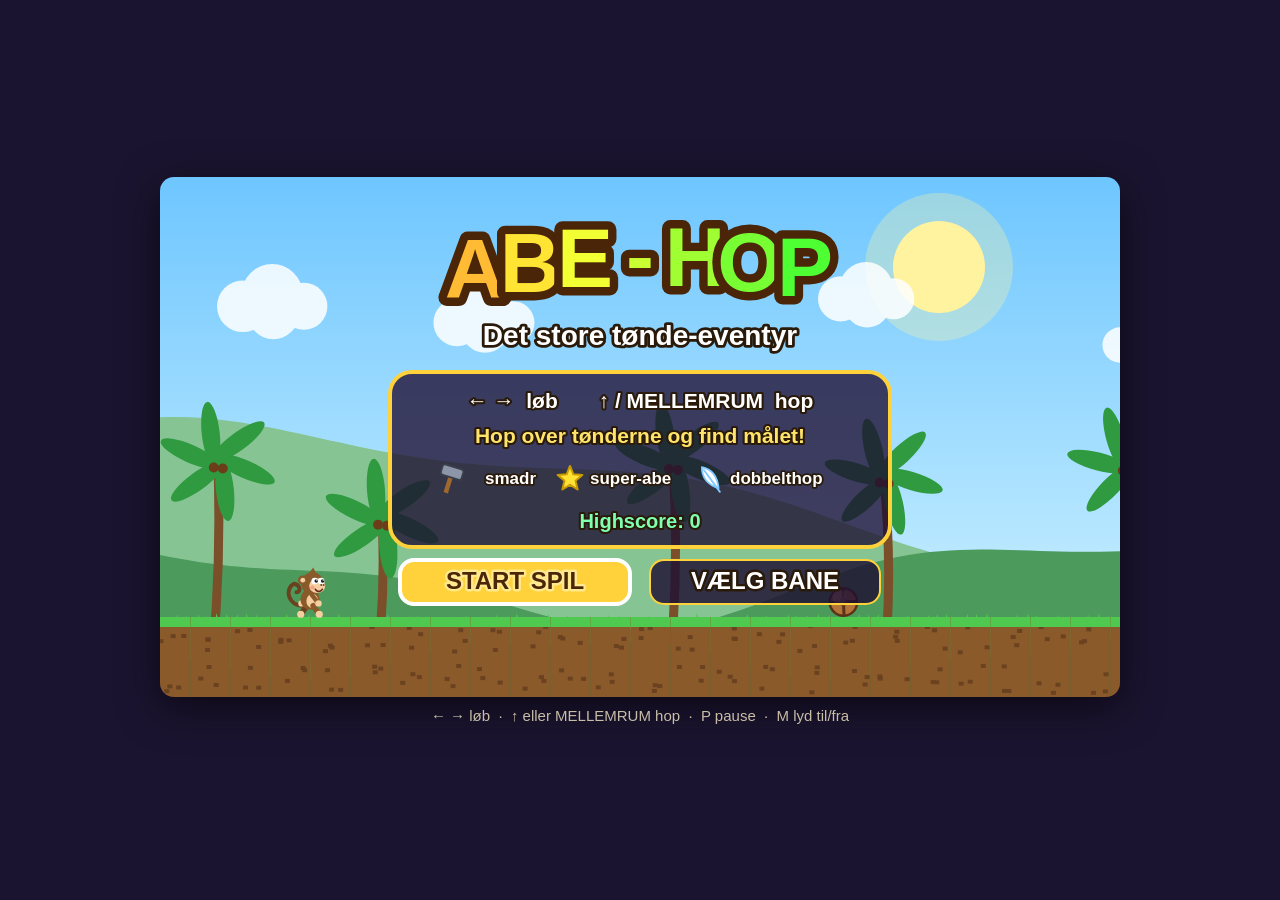
==== games/abe-hop/index.html @ 9ac28ca6 "Importer Abe-Hop med historik Co-Authored-By: Claude Opus 5.5 <noreply@anthropic.com>  git-subtree-d" ====
<!doctype html>
<html lang="da">
<head>
  <meta charset="utf-8">
  <meta name="viewport" content="width=device-width, initial-scale=1">
  <title>Abe-Hop</title>
  <link rel="stylesheet" href="style.css">
</head>
<body>
  <canvas id="game" width="960" height="520"></canvas>
  <p class="help">← → løb &nbsp;·&nbsp; ↑ eller MELLEMRUM hop &nbsp;·&nbsp; P pause &nbsp;·&nbsp; M lyd til/fra</p>

  <script src="js/input.js"></script>
  <script src="js/sound.js"></script>
  <script src="js/draw.js"></script>
  <script src="js/background.js"></script>
  <script src="js/levels.js"></script>
  <script src="js/level.js"></script>
  <script src="js/player.js"></script>
  <script src="js/barrel.js"></script>
  <script src="js/bomber.js"></script>
  <script src="js/powerups.js"></script>
  <script src="js/hud.js"></script>
  <script src="js/main.js"></script>
</body>
</html>
---- games/abe-hop/style.css ----
html, body {
  margin: 0;
  height: 100%;
  background: #1b1430;
  color: #f5e9c8;
  font-family: "Comic Sans MS", "Trebuchet MS", sans-serif;
}
body {
  display: flex;
  flex-direction: column;
  align-items: center;
  justify-content: center;
  gap: 10px;
}
canvas {
  max-width: 100vw;
  max-height: calc(100vh - 50px);
  aspect-ratio: 960 / 520;
  border-radius: 14px;
  box-shadow: 0 10px 40px rgba(0, 0, 0, 0.6);
  image-rendering: auto;
}
.help {
  margin: 0;
  font-size: 15px;
  opacity: 0.8;
}
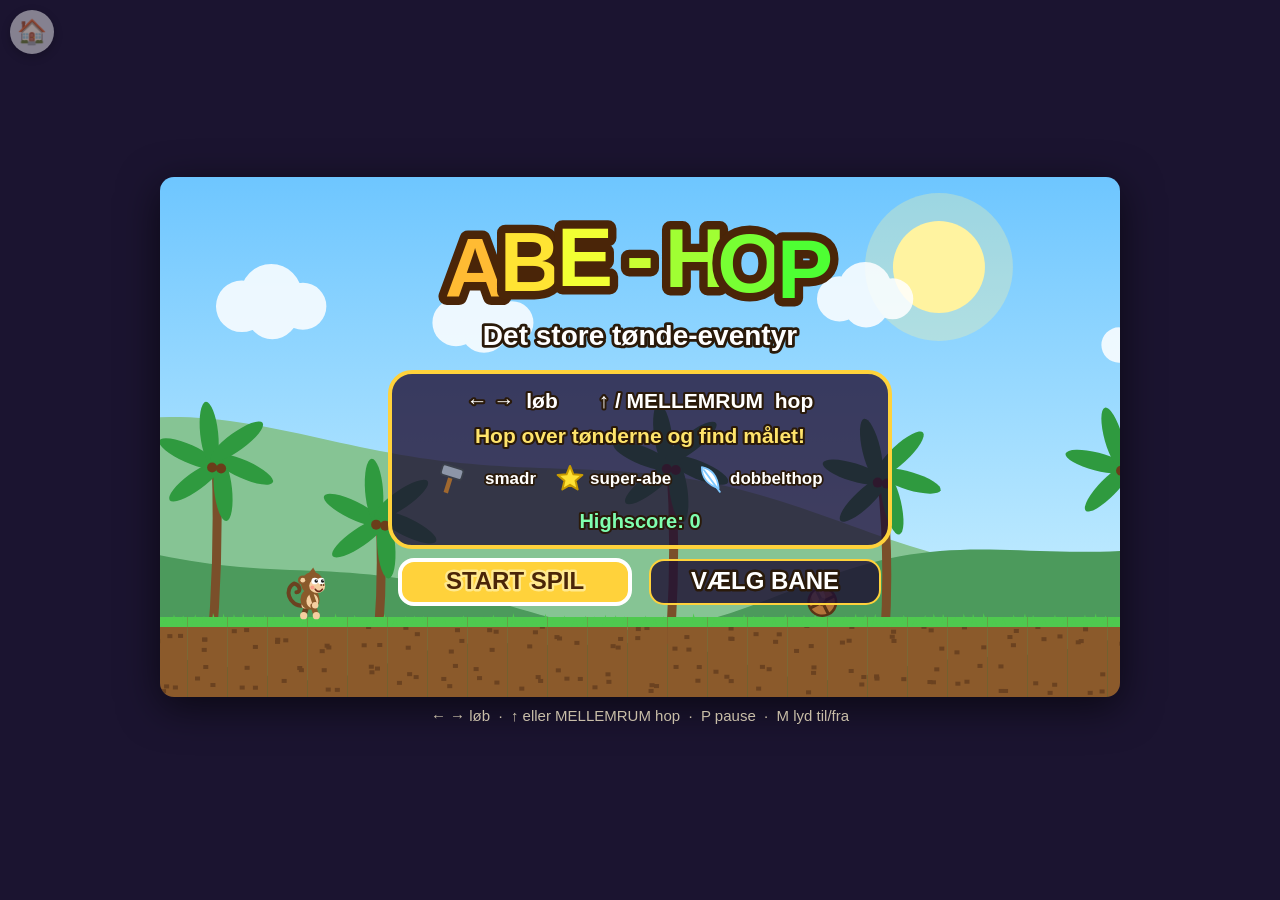
==== commit f923af0c: "Spilleparken: navigator, hjem-knap, katalog, backlog og add-game-skill Samler Abe-Hop og Rum-Duel i " ====
--- a/games/abe-hop/index.html
+++ b/games/abe-hop/index.html
@@ -22,5 +22,6 @@
   <script src="js/powerups.js"></script>
   <script src="js/hud.js"></script>
   <script src="js/main.js"></script>
+  <script src="../../park/home-button.js"></script>
 </body>
 </html>
